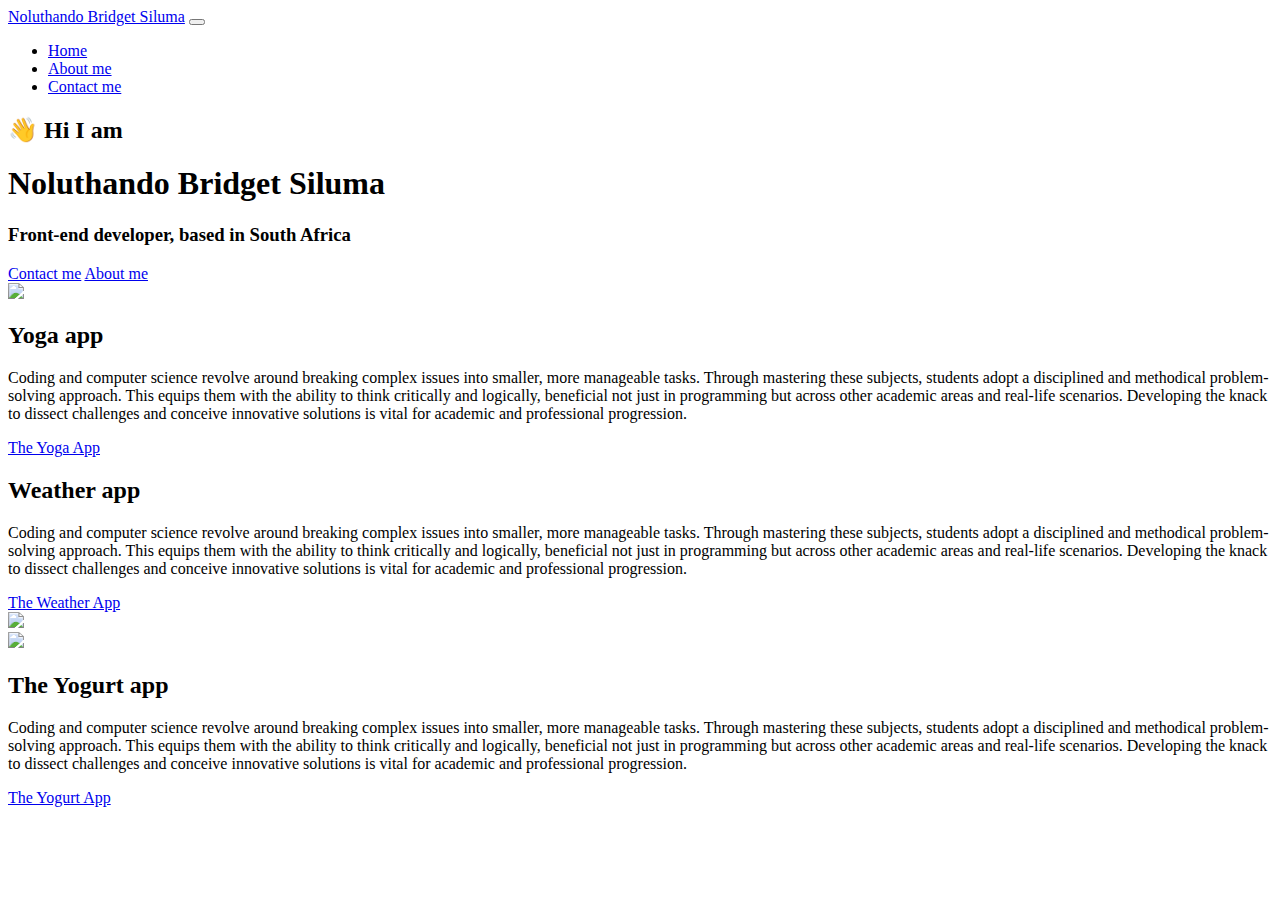
==== index.html @ 8df8db62 "created html file" ====
<!DOCTYPE html>
<html lang="en">
  <head>
    <meta charset="UTF-8" />
    <meta http-equiv="X-UA-Compatible" content="IE=edge" />
    <meta name="viewport" content="width=device-width, initial-scale=1.0" />
    <title>Noluthando Siluma</title>
    <link
      href="https://cdn.jsdelivr.net/npm/bootstrap@5.0.0-beta2/dist/css/bootstrap.min.css"
      rel="stylesheet"
      integrity="sha384-BmbxuPwQa2lc/FVzBcNJ7UAyJxM6wuqIj61tLrc4wSX0szH/Ev+nYRRuWlolflfl"
      crossorigin="anonymous"
    />
    <script
      src="https://cdn.jsdelivr.net/npm/bootstrap@5.0.0-beta2/dist/js/bootstrap.bundle.min.js"
      integrity="sha384-b5kHyXgcpbZJO/tY9Ul7kGkf1S0CWuKcCD38l8YkeH8z8QjE0GmW1gYU5S9FOnJ0"
      crossorigin="anonymous"
    ></script>
    <link rel="stylesheet" href="styles.css" />
  </head>
  <body>
    <nav class="navbar navbar-expand-lg navbar-light bg-light fixed-top">
      <div class="container">
        <a class="navbar-brand" href="index.html">Noluthando Bridget Siluma</a>
        <button
          class="navbar-toggler"
          type="button"
          data-bs-toggle="collapse"
          data-bs-target="#navbarNav"
          aria-controls="navbarNav"
          aria-expanded="false"
          aria-label="Toggle navigation"
        >
          <span class="navbar-toggler-icon"></span>
        </button>
        <div class="collapse navbar-collapse" id="navbarNav">
          <ul class="navbar-nav">
            <li class="nav-item">
              <a class="nav-link active" aria-current="page" href="index.html"
                >Home</a
              >
            </li>
            <li class="nav-item">
              <a class="nav-link" href="aboutme.html">About me</a>
            </li>
            <li class="nav-item">
              <a class="nav-link" href="aboutme.html#contact">Contact me</a>
            </li>
          </ul>
        </div>
      </div>
    </nav>
    <h2 class="text-center">👋 Hi I am</h2>
    <h1 class="text-center">Noluthando Bridget Siluma</h1>
    <h3 class="text-center">Front-end developer, based in South Africa</h3>
    <div class="navigation-links mb-5">
      <a href="aboutme.html#contact" class="primary-link">Contact me</a>
      <a href="aboutme.html" class="secondary-link">About me</a>
    </div>
    <div class="container">
      <div class="row">
        <div class="col-md-6">
          <img src="images/shecodesyoga.png.png" class="img-fluid rounded" />
        </div>
        <div class="col-md-6">
          <h2 class="mb-3">Yoga app</h2>
          <p>
            Coding and computer science revolve around breaking complex issues
            into smaller, more manageable tasks. Through mastering these
            subjects, students adopt a disciplined and methodical
            problem-solving approach. This equips them with the ability to think
            critically and logically, beneficial not just in programming but
            across other academic areas and real-life scenarios. Developing the
            knack to dissect challenges and conceive innovative solutions is
            vital for academic and professional progression.
          </p>
          <div class="mt-5">
            <a href="#" class="primary-link"> The Yoga App</a>
          </div>
        </div>
      </div>
      <div class="row mt-5">
        <div class="col-md-6">
          <h2 class="mb-3">Weather app</h2>
          <p>
            Coding and computer science revolve around breaking complex issues
            into smaller, more manageable tasks. Through mastering these
            subjects, students adopt a disciplined and methodical
            problem-solving approach. This equips them with the ability to think
            critically and logically, beneficial not just in programming but
            across other academic areas and real-life scenarios. Developing the
            knack to dissect challenges and conceive innovative solutions is
            vital for academic and professional progression.
          </p>
          <div class="mb-5 mt-5">
            <a href="#" class="primary-link"> The Weather App</a>
          </div>
        </div>
        <div class="col-md-6">
          <img src="images/shecodesweather.png.png" class="img-fluid rounded" />
        </div>
      </div>
      <div class="row mt-5">
        <div class="col-md-6">
          <img src="images/shecodeyogurt.png.png" class="img-fluid rounded" />
        </div>
        <div class="col-md-6">
          <h2 class="mb-3">The Yogurt app</h2>
          <p>
            Coding and computer science revolve around breaking complex issues
            into smaller, more manageable tasks. Through mastering these
            subjects, students adopt a disciplined and methodical
            problem-solving approach. This equips them with the ability to think
            critically and logically, beneficial not just in programming but
            across other academic areas and real-life scenarios. Developing the
            knack to dissect challenges and conceive innovative solutions is
            vital for academic and professional progression.
          </p>
          <div class="mt-5">
            <a href="#" class="primary-link"> The Yogurt App</a>
          </div>
        </div>
      </div>
    </div>
  </body>
</html>
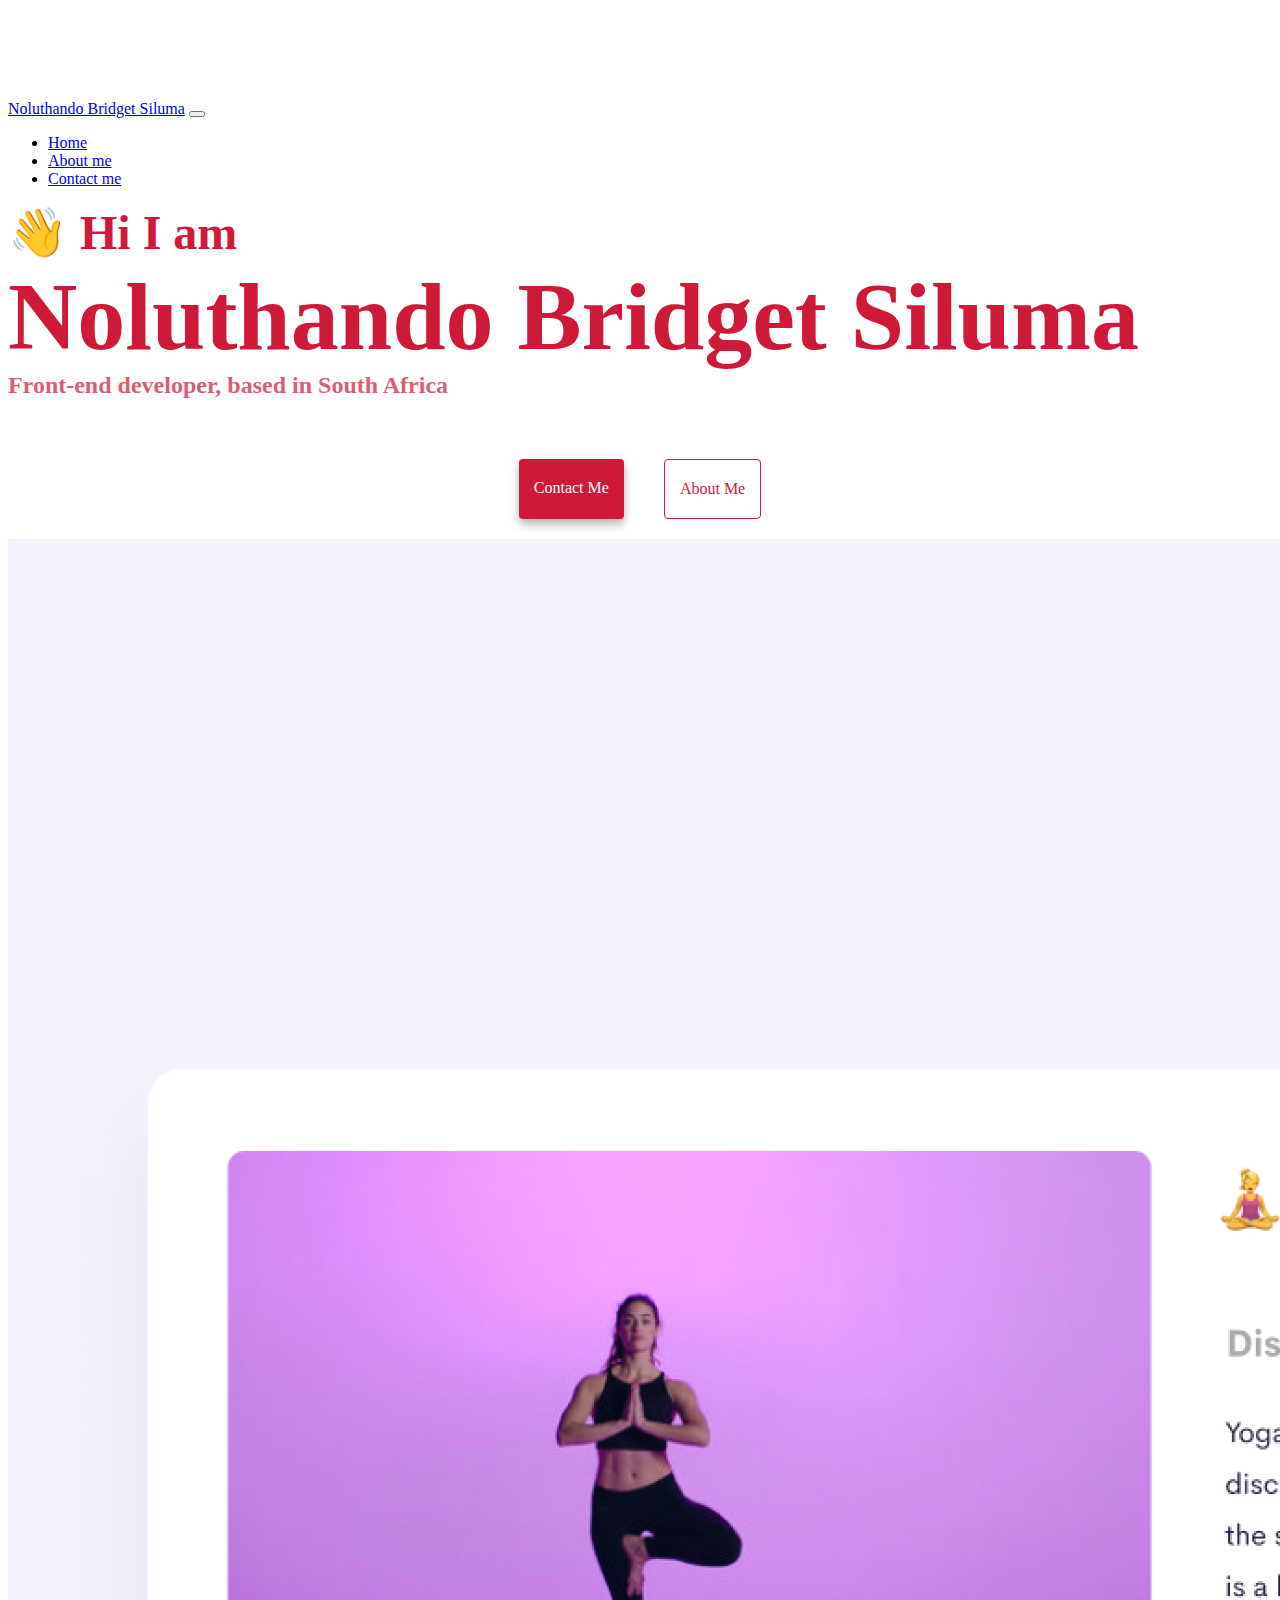
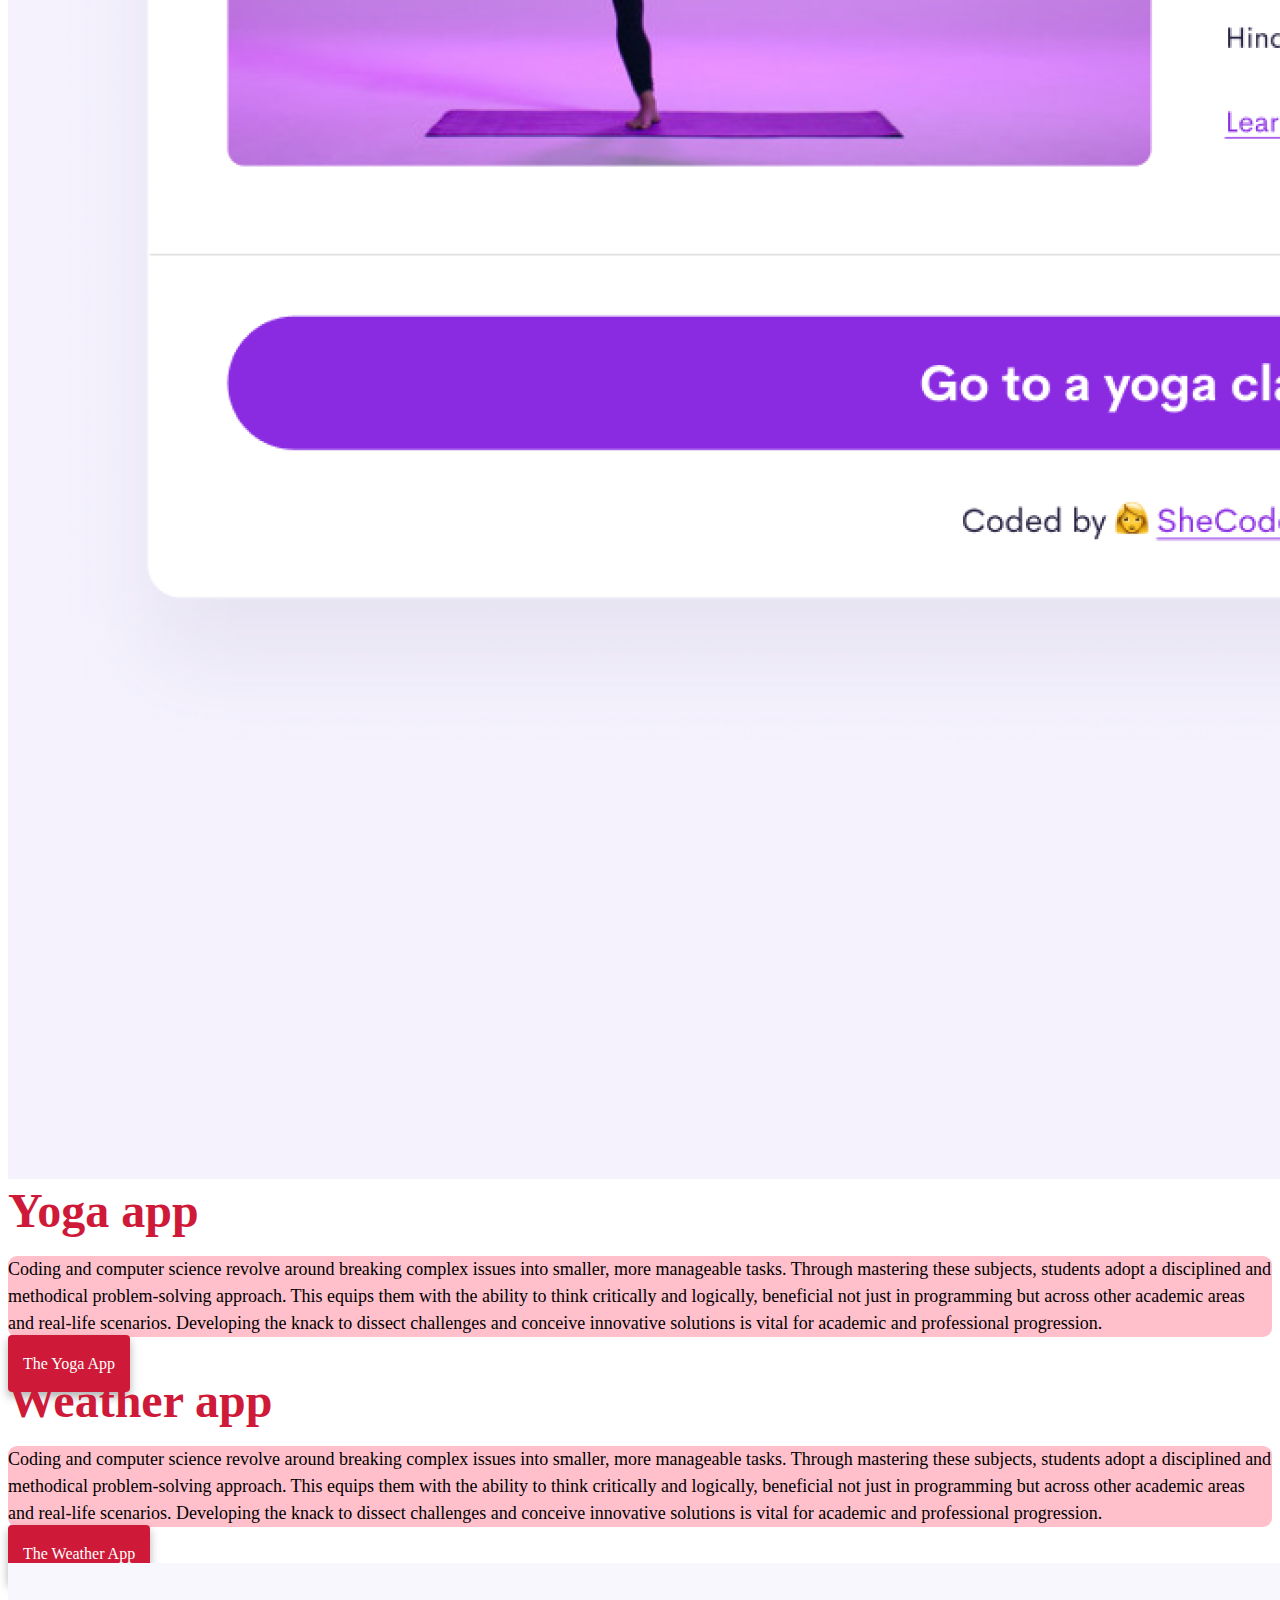
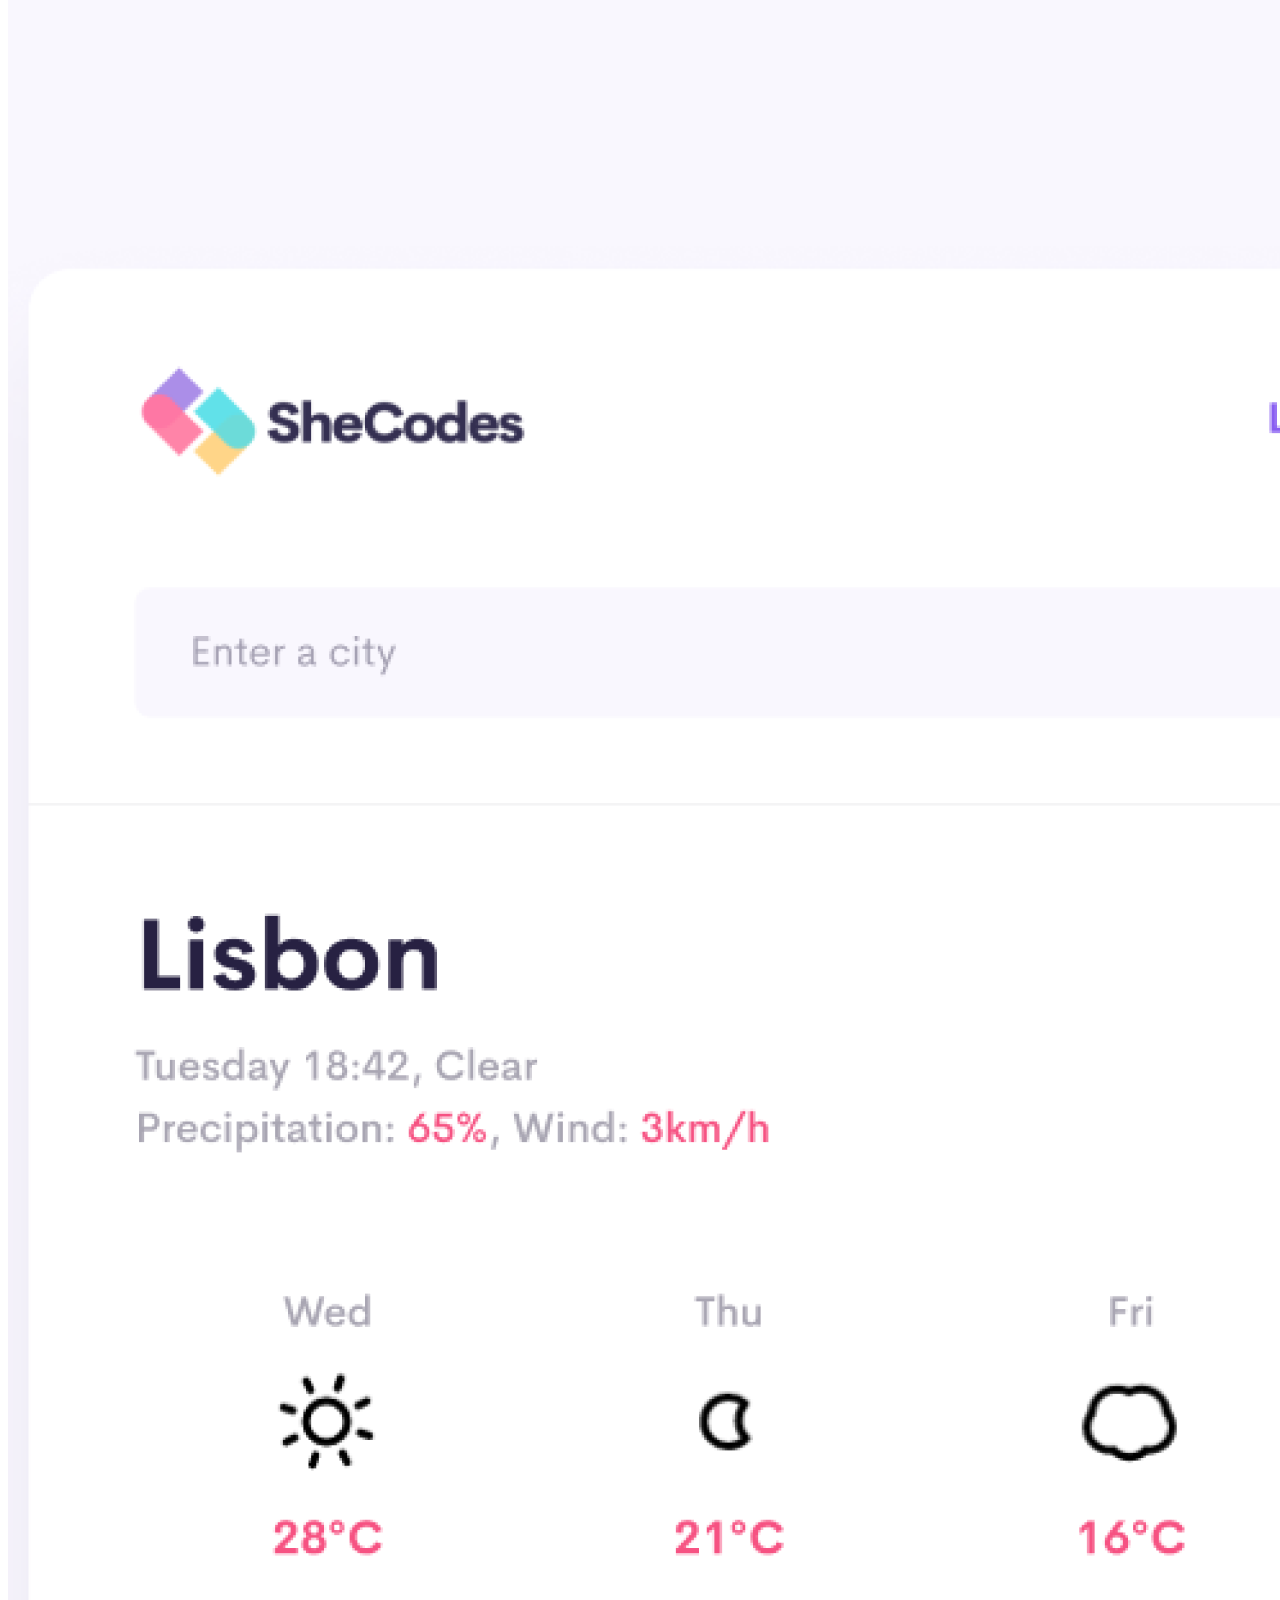
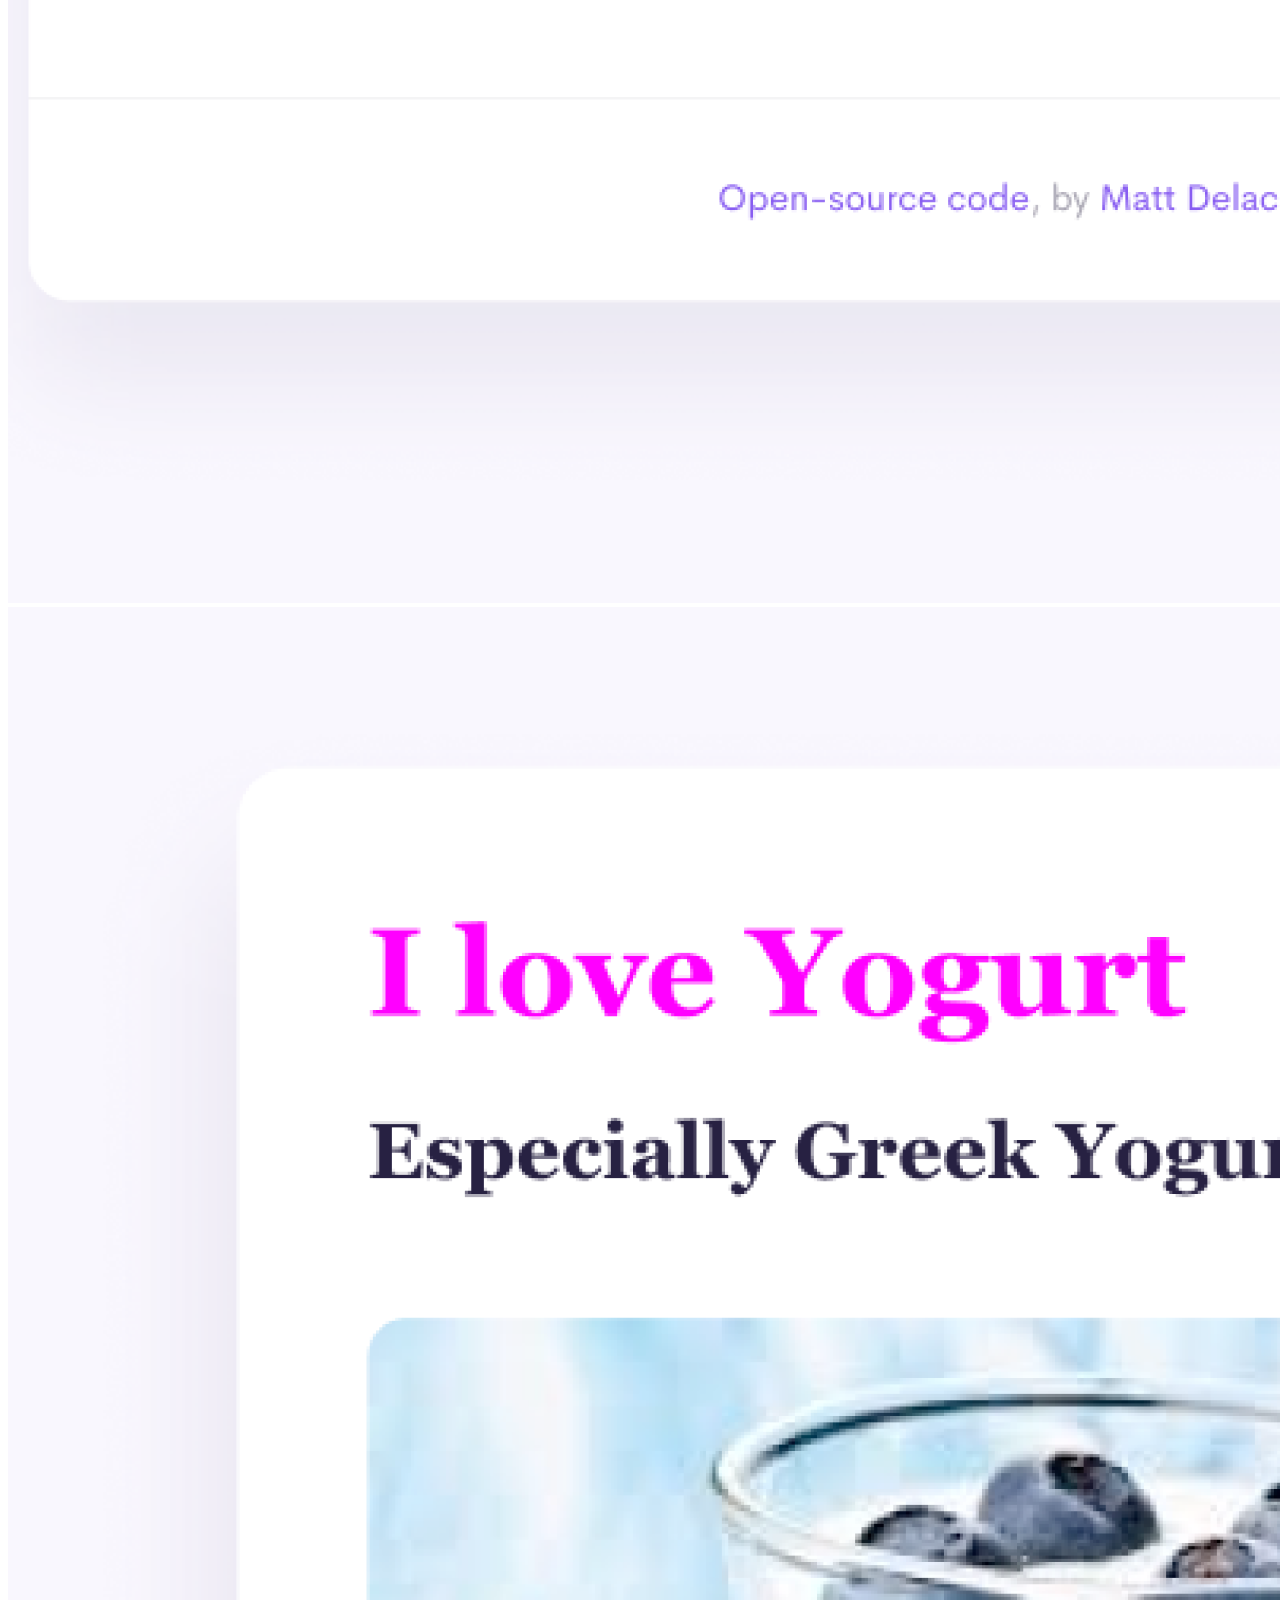
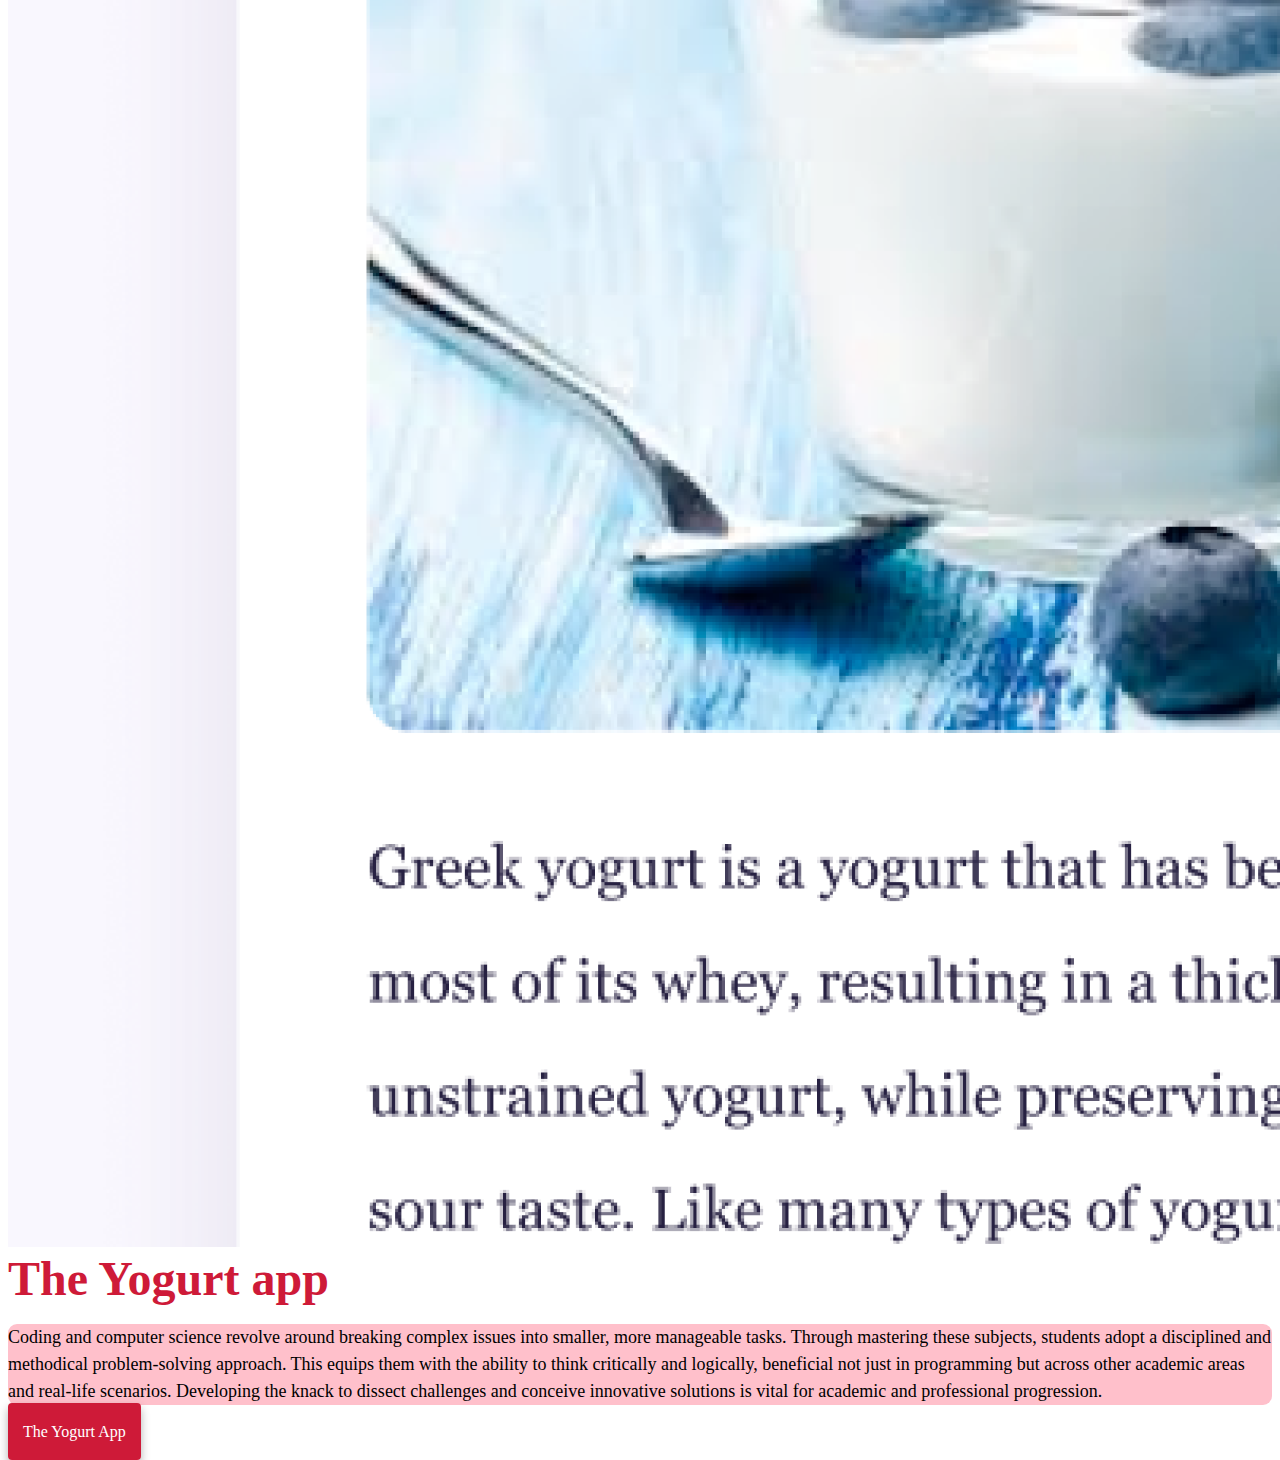
==== commit 3408c7c5: "made website more sio friendly" ====
--- a/index.html
+++ b/index.html
@@ -3,8 +3,9 @@
   <head>
     <meta charset="UTF-8" />
     <meta http-equiv="X-UA-Compatible" content="IE=edge" />
+    <meta name="description" content="Noluthando Siluma a front end developer based in South Africa ">
     <meta name="viewport" content="width=device-width, initial-scale=1.0" />
-    <title>Noluthando Siluma</title>
+    <title>Front-end developer Noluthando Siluma</title>
     <link
       href="https://cdn.jsdelivr.net/npm/bootstrap@5.0.0-beta2/dist/css/bootstrap.min.css"
       rel="stylesheet"
@@ -21,7 +22,7 @@
   <body>
     <nav class="navbar navbar-expand-lg navbar-light bg-light fixed-top">
       <div class="container">
-        <a class="navbar-brand" href="index.html">Noluthando Bridget Siluma</a>
+        <a class="navbar-brand" href="index.html" title="Homepage">Noluthando Bridget Siluma</a>
         <button
           class="navbar-toggler"
           type="button"
@@ -36,15 +37,15 @@
         <div class="collapse navbar-collapse" id="navbarNav">
           <ul class="navbar-nav">
             <li class="nav-item">
-              <a class="nav-link active" aria-current="page" href="index.html"
+              <a class="nav-link active" aria-current="page" href="index.html" title="Homepage"
                 >Home</a
               >
             </li>
             <li class="nav-item">
-              <a class="nav-link" href="aboutme.html">About me</a>
+              <a class="nav-link" href="aboutme.html" title="About Noluthando Siluma">About me</a>
             </li>
             <li class="nav-item">
-              <a class="nav-link" href="aboutme.html#contact">Contact me</a>
+              <a class="nav-link" href="aboutme.html#contact" title="contact me">Contact me</a>
             </li>
           </ul>
         </div>
@@ -54,13 +55,13 @@
     <h1 class="text-center">Noluthando Bridget Siluma</h1>
     <h3 class="text-center">Front-end developer, based in South Africa</h3>
     <div class="navigation-links mb-5">
-      <a href="aboutme.html#contact" class="primary-link">Contact me</a>
+      <a href="aboutme.html#contact" class="primary-link" title="Contact me">Contact me</a>
       <a href="aboutme.html" class="secondary-link">About me</a>
     </div>
     <div class="container">
       <div class="row">
         <div class="col-md-6">
-          <img src="images/shecodesyoga.png.png" class="img-fluid rounded" />
+          <img src="images/shecodesyoga.png.png" alt="Yoga Project" class="img-fluid rounded" />
         </div>
         <div class="col-md-6">
           <h2 class="mb-3">Yoga app</h2>
@@ -75,7 +76,7 @@
             vital for academic and professional progression.
           </p>
           <div class="mt-5">
-            <a href="#" class="primary-link"> The Yoga App</a>
+            <a href="#" class="primary-link" title="My yoga app project"> The Yoga App</a>
           </div>
         </div>
       </div>
@@ -93,16 +94,16 @@
             vital for academic and professional progression.
           </p>
           <div class="mb-5 mt-5">
-            <a href="#" class="primary-link"> The Weather App</a>
+            <a href="#" class="primary-link" title="My Weather App project"> The Weather App</a>
           </div>
         </div>
         <div class="col-md-6">
-          <img src="images/shecodesweather.png.png" class="img-fluid rounded" />
+          <img src="images/shecodesweather.png.png" alt="Weather App project" class="img-fluid rounded" />
         </div>
       </div>
       <div class="row mt-5">
         <div class="col-md-6">
-          <img src="images/shecodeyogurt.png.png" class="img-fluid rounded" />
+          <img src="images/shecodeyogurt.png.png" alt="Yogurt Project" class="img-fluid rounded" />
         </div>
         <div class="col-md-6">
           <h2 class="mb-3">The Yogurt app</h2>
@@ -117,7 +118,7 @@
             vital for academic and professional progression.
           </p>
           <div class="mt-5">
-            <a href="#" class="primary-link"> The Yogurt App</a>
+            <a href="#" class="primary-link" title="My Yogurt Project"> The Yogurt App</a>
           </div>
         </div>
       </div>
--- a/styles.css
+++ b/styles.css
@@ -0,0 +1,96 @@
+:root {
+    --primary-color: #ce1a38;
+    --secondary-color: hsl(39, 100%, 37%);
+    --box-shadow: 0 5px 10px rgba(0, 0, 0, 0.3);
+  }
+  
+  body {
+    margin-top: 100px;
+  }
+  
+  h1,
+  h2,
+  h3 {
+    color: var(--primary-color);
+    margin: 0;
+  }
+  
+  h1 {
+    font-size: 96px;
+  }
+  
+  h2 {
+    font-size: 48px;
+  }
+  
+  h3 {
+    font-size: 24px;
+    opacity: 0.7;
+  }
+  
+  p {
+    font-size: 18px;
+    line-height: 1.5;
+  }
+  
+  .navigation-links {
+    display: flex;
+    margin-top: 40px;
+    justify-content: center;
+  }
+  
+  .navigation-links a {
+    margin: 20px;
+  }
+  
+  .primary-link {
+    border-radius: 4px;
+    padding: 20px 15px;
+    text-decoration: none;
+    text-transform: capitalize;
+    background: var(--primary-color);
+    box-shadow: var(--box-shadow);
+    color: white;
+  }
+  
+  .secondary-link {
+    border-radius: 4px;
+    padding: 20px 15px;
+    text-decoration: none;
+    text-transform: capitalize;
+    color: var(--primary-color);
+    border: 1px solid var(--primary-color);
+  }
+  
+  .homepage-link {
+    color: var(--primary-color);
+    text-align: center;
+    display: block;
+  }
+  
+  .about-paragraphs {
+    margin: 30px 0;
+  }
+  
+  .about-paragraphs p {
+    margin: 10px;
+  }
+  
+  .email-link {
+    display: flex;
+    justify-content: center;
+    color: var(--primary-color);
+    font-size: 28px;
+    text-decoration: none;
+  }
+  
+  .email-link:hover {
+    text-decoration: underline;
+  }
+  p {
+    border-radius: 9px;
+    background-color: pink;
+    border: 1px var(--primary-color);
+    box-shadow: #ce1a38;
+  }
+  